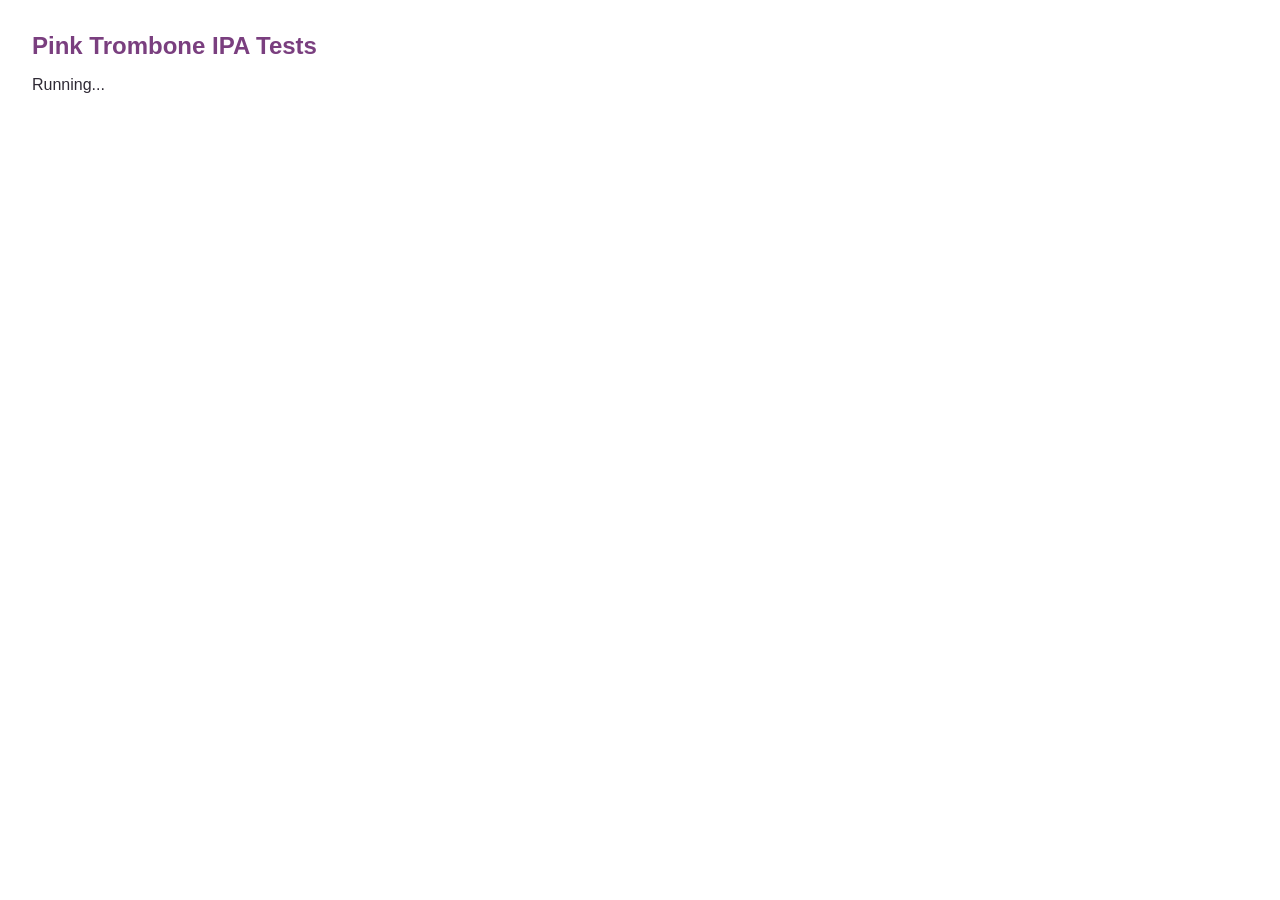
==== tests.html @ 0ef057e5 "Add phonetics studio UI, IPA maps, and tools Introduce a phonetics studio layer and IPA playback sup" ====
<!doctype html>
<html lang="en">
<head>
  <meta charset="utf-8">
  <title>Pink Trombone IPA Tests</title>
  <link rel="stylesheet" href="vendor/quicksand/quicksand.css">
  <style>
    body {
      margin: 32px;
      color: #2f2a35;
      font-family: Quicksand, Helvetica, Arial, sans-serif;
    }
    h1 {
      color: #7a3f7f;
      font-size: 24px;
    }
    .result {
      display: grid;
      grid-template-columns: 72px 1fr;
      gap: 12px;
      max-width: 720px;
      border-bottom: 1px solid #eadfec;
      padding: 8px 0;
    }
    .ok {
      color: #27705d;
      font-weight: 700;
    }
    .fail {
      color: #9b2743;
      font-weight: 700;
    }
  </style>
  <script src="src/phonetics/MappingLoader.js"></script>
  <script src="src/phonetics/IPATokenizer.js"></script>
  <script src="src/phonetics/PhonemeClassifier.js"></script>
  <script src="src/phonetics/ParameterDiff.js"></script>
  <script src="src/phonetics/ParameterCapture.js"></script>
  <script src="src/phonetics/PhonemeScheduler.js"></script>
  <script src="src/phonetics/tests.js"></script>
</head>
<body>
  <h1>Pink Trombone IPA Tests</h1>
  <div id="testResults">Running...</div>
  <script>
    runPhoneticsTests().then(function(results) {
      document.getElementById("testResults").innerHTML = results.map(function(result) {
        return '<div class="result"><span class="' + (result.ok ? 'ok' : 'fail') + '">' +
          (result.ok ? 'PASS' : 'FAIL') + '</span><span>' + result.name +
          (result.error ? ': ' + result.error : '') + '</span></div>';
      }).join("");
    }).catch(function(error) {
      document.getElementById("testResults").textContent = error.message;
    });
  </script>
</body>
</html>
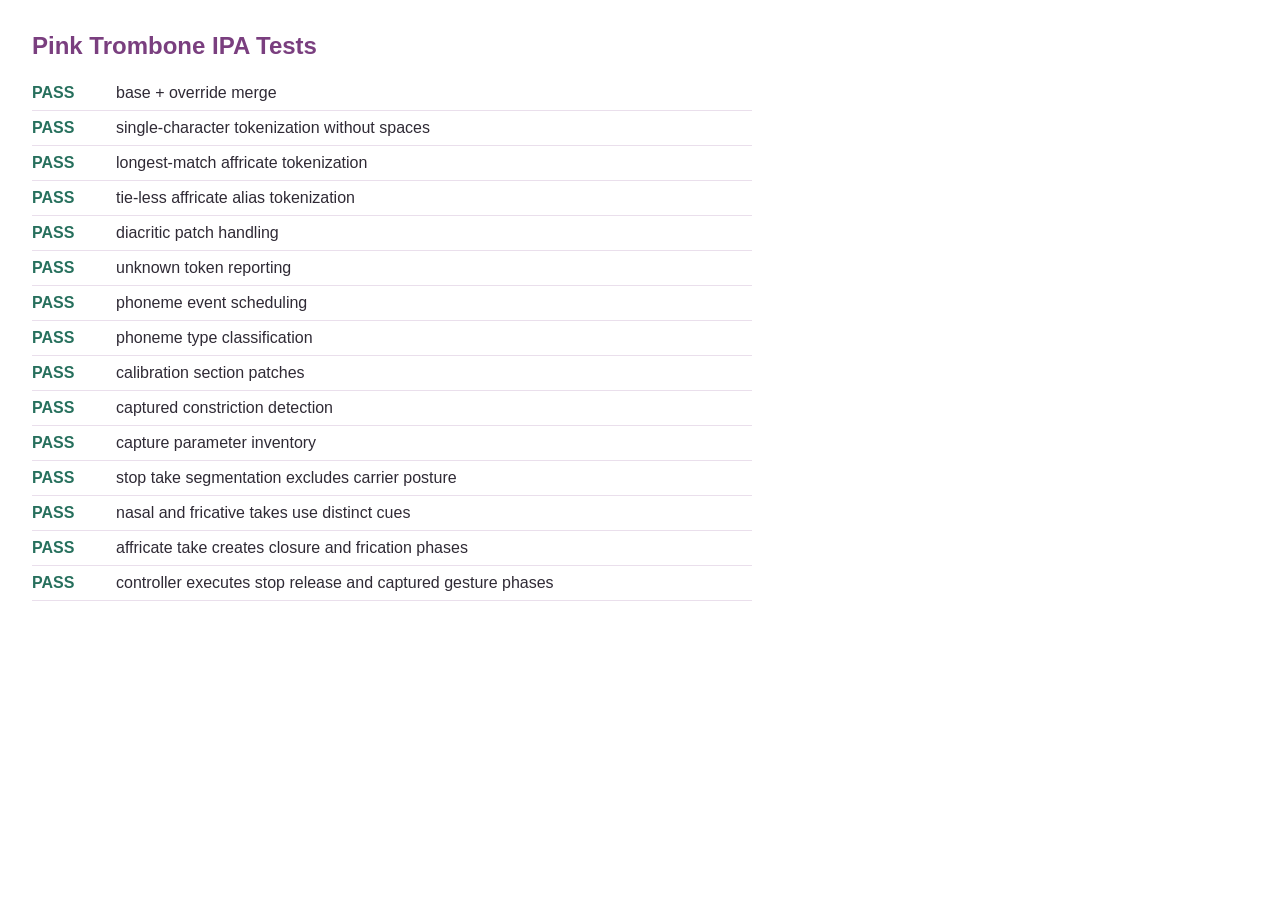
==== commit e1bdddc4: "Add capture studio, timeline UI & recorder Introduce a parameter capture studio: add CAPTURE_STUDIO." ====
--- a/tests.html
+++ b/tests.html
@@ -37,6 +37,7 @@
   <script src="src/phonetics/ParameterDiff.js"></script>
   <script src="src/phonetics/ParameterCapture.js"></script>
   <script src="src/phonetics/PhonemeScheduler.js"></script>
+  <script src="src/phonetics/PinkTromboneController.js"></script>
   <script src="src/phonetics/tests.js"></script>
 </head>
 <body>
